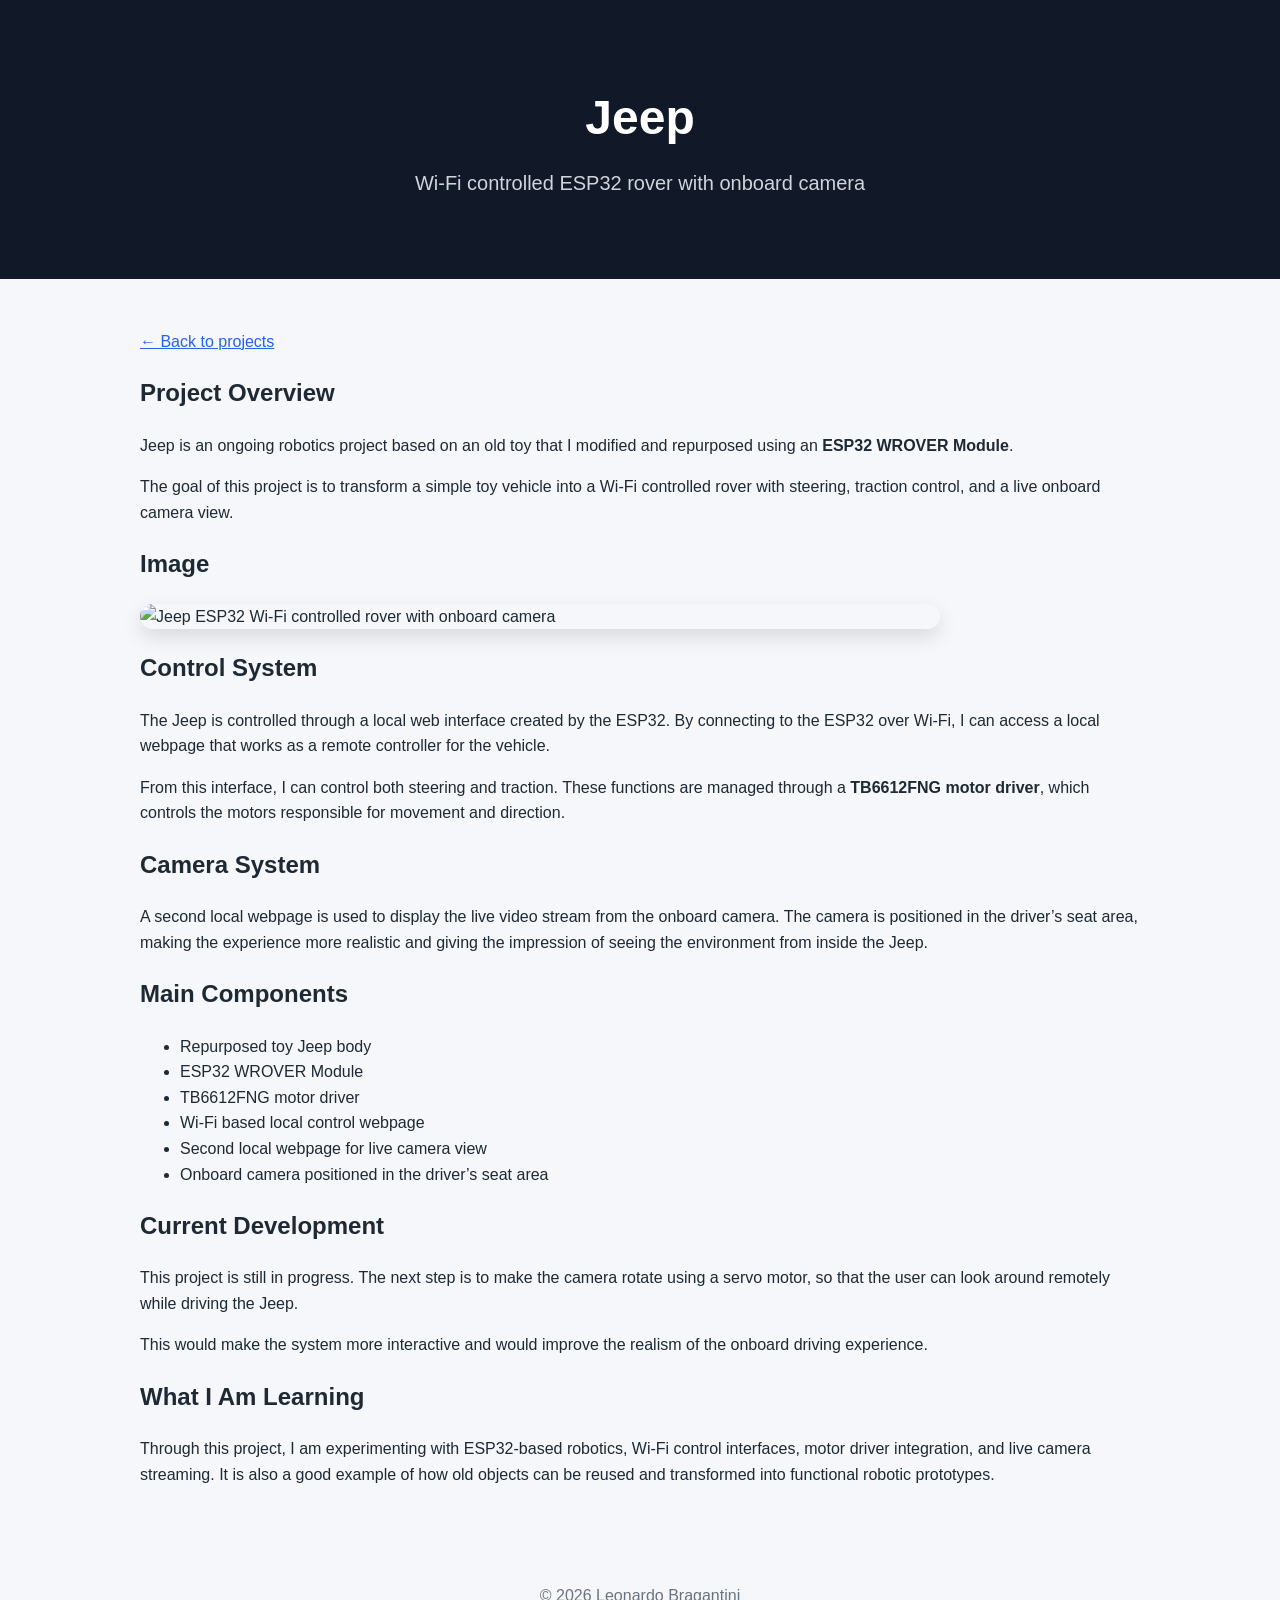
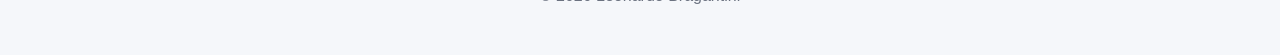
==== jeep.html @ 9a617bb8 "Add initial jeep.html for project overview This HTML file provides an overview of the Jeep project, " ====
<!DOCTYPE html>
<html lang="en">
<head>
  <meta charset="UTF-8">
  <meta name="viewport" content="width=device-width, initial-scale=1.0">
  <title>Jeep | Leonardo Bragantini</title>
  <link rel="stylesheet" href="style.css">
</head>

<body>
  <header class="hero">
    <h1>Jeep</h1>
    <p>Wi-Fi controlled ESP32 rover with onboard camera</p>
  </header>

  <main class="container">
    <p><a href="index.html">← Back to projects</a></p>

    <section>
      <h2>Project Overview</h2>
      <p>
        Jeep is an ongoing robotics project based on an old toy that I modified and repurposed
        using an <strong>ESP32 WROVER Module</strong>.
      </p>

      <p>
        The goal of this project is to transform a simple toy vehicle into a Wi-Fi controlled rover
        with steering, traction control, and a live onboard camera view.
      </p>
    </section>

    <section>
      <h2>Image</h2>

      <img 
        src="images/Jeep.png" 
        alt="Jeep ESP32 Wi-Fi controlled rover with onboard camera" 
        class="project-image"
      >
    </section>

    <section>
      <h2>Control System</h2>
      <p>
        The Jeep is controlled through a local web interface created by the ESP32. By connecting to
        the ESP32 over Wi-Fi, I can access a local webpage that works as a remote controller for the vehicle.
      </p>

      <p>
        From this interface, I can control both steering and traction. These functions are managed through
        a <strong>TB6612FNG motor driver</strong>, which controls the motors responsible for movement and direction.
      </p>
    </section>

    <section>
      <h2>Camera System</h2>
      <p>
        A second local webpage is used to display the live video stream from the onboard camera.
        The camera is positioned in the driver’s seat area, making the experience more realistic and giving
        the impression of seeing the environment from inside the Jeep.
      </p>
    </section>

    <section>
      <h2>Main Components</h2>
      <ul>
        <li>Repurposed toy Jeep body</li>
        <li>ESP32 WROVER Module</li>
        <li>TB6612FNG motor driver</li>
        <li>Wi-Fi based local control webpage</li>
        <li>Second local webpage for live camera view</li>
        <li>Onboard camera positioned in the driver’s seat area</li>
      </ul>
    </section>

    <section>
      <h2>Current Development</h2>
      <p>
        This project is still in progress. The next step is to make the camera rotate using a servo motor,
        so that the user can look around remotely while driving the Jeep.
      </p>

      <p>
        This would make the system more interactive and would improve the realism of the onboard driving
        experience.
      </p>
    </section>

    <section>
      <h2>What I Am Learning</h2>
      <p>
        Through this project, I am experimenting with ESP32-based robotics, Wi-Fi control interfaces,
        motor driver integration, and live camera streaming. It is also a good example of how old objects
        can be reused and transformed into functional robotic prototypes.
      </p>
    </section>
  </main>

  <footer>
    <p>© 2026 Leonardo Bragantini</p>
  </footer>
</body>
</html>
---- style.css ----
/* General page style */
body {
  margin: 0;
  font-family: Arial, sans-serif;
  background: #f5f7fa;
  color: #1f2933;
  line-height: 1.6;
}

/* Header */
.hero {
  background: #111827;
  color: white;
  text-align: center;
  padding: 80px 20px;
}

.hero h1 {
  font-size: 48px;
  margin: 0 0 10px;
}

.hero p {
  font-size: 20px;
  color: #d1d5db;
  margin: 0;
}

/* Main content */
.container {
  max-width: 1000px;
  margin: 50px auto;
  padding: 0 20px;
}

.intro {
  color: #4b5563;
  margin-bottom: 30px;
}

a {
  color: #2563eb;
}

/* Project grid on homepage */
.project-grid {
  display: grid;
  grid-template-columns: repeat(auto-fit, minmax(250px, 1fr));
  gap: 24px;
}

/* Project cards */
.project-card {
  display: block;
  background: white;
  border-radius: 16px;
  overflow: hidden;
  text-decoration: none;
  color: inherit;
  box-shadow: 0 8px 20px rgba(0, 0, 0, 0.08);
  transition: transform 0.2s, box-shadow 0.2s;
}

.project-card:hover {
  transform: translateY(-6px);
  box-shadow: 0 12px 30px rgba(0, 0, 0, 0.12);
}

/* Images on homepage cards */
.project-card-image {
  width: 100%;
  aspect-ratio: 16 / 10;
  object-fit: cover;
  display: block;
}

.project-card-content {
  padding: 24px;
}

.project-card h3 {
  margin-top: 0;
  margin-bottom: 10px;
  color: #111827;
}

.project-card p {
  color: #4b5563;
  margin-bottom: 0;
}

/* Images inside project pages */
.project-image {
  width: 100%;
  max-width: 800px;
  height: auto;
  object-fit: contain;
  display: block;
  border-radius: 16px;
  margin: 20px 0;
  box-shadow: 0 8px 20px rgba(0, 0, 0, 0.12);
}

/* Image gallery */
.gallery {
  display: grid;
  grid-template-columns: repeat(auto-fit, minmax(250px, 1fr));
  gap: 18px;
  margin: 20px 0;
}

.gallery img {
  width: 100%;
  height: auto;
  object-fit: contain;
  display: block;
  border-radius: 14px;
  box-shadow: 0 8px 20px rgba(0, 0, 0, 0.12);
}

/* Horizontal image carousel */
.image-carousel {
  display: flex;
  gap: 20px;
  overflow-x: auto;
  scroll-snap-type: x mandatory;
  padding: 20px 0;
}

.image-carousel img {
  width: 85%;
  max-width: 700px;
  height: auto;
  object-fit: contain;
  display: block;
  border-radius: 16px;
  box-shadow: 0 8px 20px rgba(0, 0, 0, 0.12);
  scroll-snap-align: center;
  flex-shrink: 0;
}

/* YouTube video embed */
.video-container {
  position: relative;
  padding-bottom: 56.25%;
  height: 0;
  margin-top: 20px;
  overflow: hidden;
  border-radius: 16px;
}

.video-container iframe {
  position: absolute;
  width: 100%;
  height: 100%;
  left: 0;
  top: 0;
}

/* Footer */
footer {
  text-align: center;
  padding: 30px;
  color: #6b7280;
}

/* Mobile improvements */
@media (max-width: 600px) {
  .hero {
    padding: 60px 20px;
  }

  .hero h1 {
    font-size: 36px;
  }

  .hero p {
    font-size: 18px;
  }

  .container {
    margin: 35px auto;
  }

  .project-card-image {
    aspect-ratio: 16 / 11;
  }

  .image-carousel img {
    width: 90%;
  }
}
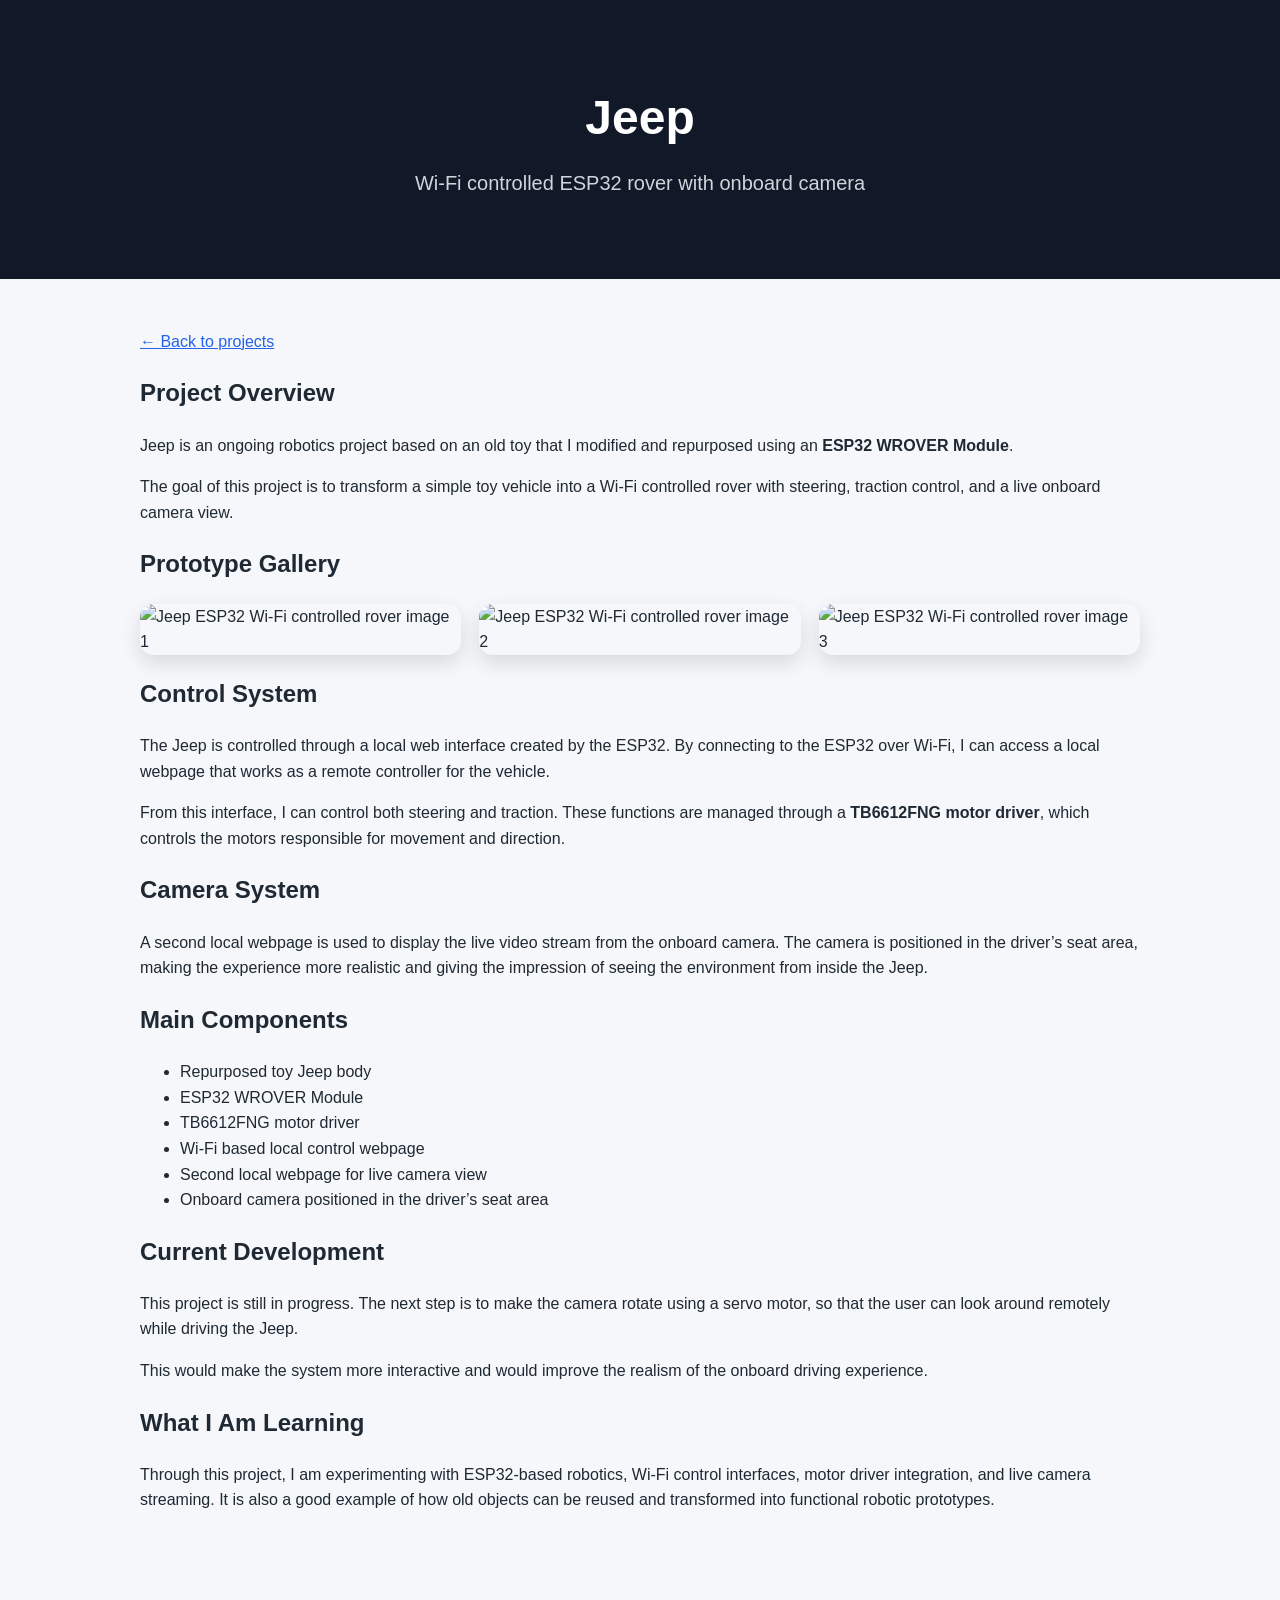
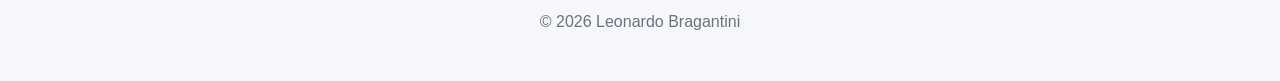
==== commit 47571826: "Update image section to prototype gallery format" ====
--- a/jeep.html
+++ b/jeep.html
@@ -30,13 +30,13 @@
     </section>
 
     <section>
-      <h2>Image</h2>
-
-      <img 
-        src="images/Jeep.png" 
-        alt="Jeep ESP32 Wi-Fi controlled rover with onboard camera" 
-        class="project-image"
-      >
+      <h2>Prototype Gallery</h2>
+      
+      <div class="gallery">
+        <img src="images/Jeep.png" alt="Jeep ESP32 Wi-Fi controlled rover image 1">
+        <img src="images/Jeep2.png" alt="Jeep ESP32 Wi-Fi controlled rover image 2">
+        <img src="images/Jeep3.png" alt="Jeep ESP32 Wi-Fi controlled rover image 3">
+      </div>
     </section>
 
     <section>
